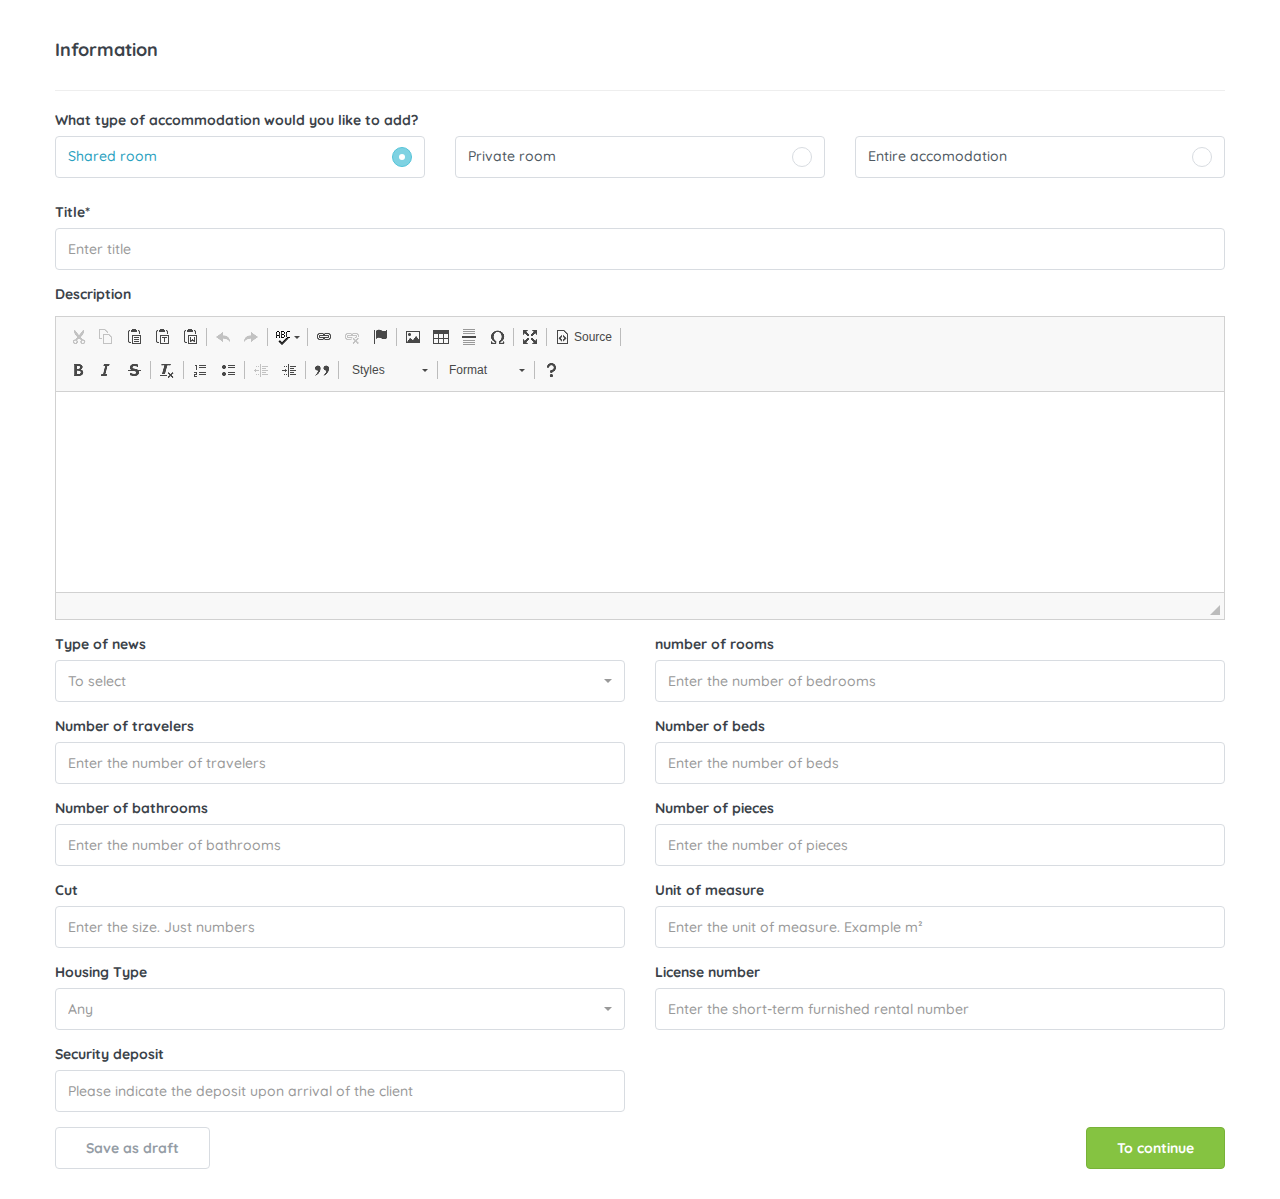
==== information.html @ 01dc6d66 "First commit" ====
<!DOCTYPE html>
<html lang="en">
  <head>
    <meta charset="UTF-8" />
    <meta http-equiv="X-UA-Compatible" content="IE=edge" />
    <meta name="viewport" content="width=device-width, initial-scale=1.0" />
    <title>List</title>

    <!-- Latest compiled and minified CSS -->
    <link rel="stylesheet" href="./assets/css/bootstrap.min.css" />
    <link rel="stylesheet" href="./assets/css/bootstrap-select.min.css" />

    <link rel="stylesheet" href="./assets/css/style.css" />
  </head>
  <body>
    <div class="container" style="padding: 3rem 0">
      <form action="">
        <div class="row first-info d-flex">
          <div class="col-sm-12">
            <h4 style="font-weight: bold;">Information</h4>
          </div>
          <div class="col-sm-12">
            <hr />
          </div>
          <div class="col-sm-12 mb-4">
            <label for=""
              >What type of accommodation would you like to add?</label
            >
            <div class="row">
              <div class="col-md-4 mb-3">
                <div class="form-control">
                  <input
                    class="d-none"
                    name="accomodationType"
                    id="sharedRoom"
                    type="radio"
                    checked
                  />
                  <label for="sharedRoom">
                    Shared room
                    <span class="control-indicator"></span>
                  </label>
                </div>
              </div>

              <div class="col-md-4 mb-3">
                <div class="form-control">
                  <input
                    class="d-none"
                    name="accomodationType"
                    id="privateRoom"
                    type="radio"
                  />
                  <label for="privateRoom">
                    Private room
                    <span class="control-indicator"></span>
                  </label>
                </div>
              </div>

              <div class="col-md-4 mb-3">
                <div class="form-control">
                  <input
                    class="d-none"
                    name="accomodationType"
                    id="entireRoom"
                    type="radio"
                  />
                  <label for="entireRoom">
                    Entire accomodation
                    <span class="control-indicator"></span>
                  </label>
                </div>
              </div>
            </div>
          </div>
          <div class="col-sm-12 mb-4">
            <label for="">Title*</label>
            <input type="text" class="form-control" placeholder="Enter title" />
          </div>
          <div class="col-sm-12 mb-4">
            <label for="">Description</label>
            <textarea name="editor1" class="w-100 d-block" style="height: 0;">
            </textarea>
          </div>
          <div class="col-sm-6 mb-4">
            <label for="">Type of news</label>
            <div class="btn-group bootstrap-select d-block w-100">
              <select
                id="homey_listing_mode"
                class="selectpicker w-100"
                data-live-search="false"
                data-live-search-style="begins"
                title=""
                tabindex="-98"
              >
                <option value="">
                  <font style="vertical-align: inherit"
                    ><font style="vertical-align: inherit"
                      >To select</font
                    ></font
                  >
                </option>
                <option value="per_day">
                  <font style="vertical-align: inherit"
                    ><font style="vertical-align: inherit">By night</font></font
                  >
                </option>
                <option value="per_week">
                  <font style="vertical-align: inherit"
                    ><font style="vertical-align: inherit">Per Week</font></font
                  >
                </option>
                <option value="per_month">
                  <font style="vertical-align: inherit"
                    ><font style="vertical-align: inherit"
                      >Per Month</font
                    ></font
                  >
                </option>
                <option value="per_hour">
                  <font style="vertical-align: inherit"
                    ><font style="vertical-align: inherit">Per hour</font></font
                  >
                </option>
              </select>
            </div>
          </div>
          <div class="col-sm-6 mb-4">
            <label for="">number of rooms</label>
            <input
              type="text"
              class="form-control"
              placeholder="Enter the number of bedrooms"
            />
          </div>
          <div class="col-sm-6 mb-4">
            <label for="">Number of travelers</label>
            <input
              type="text"
              class="form-control"
              placeholder="Enter the number of travelers"
            />
          </div>
          <div class="col-sm-6 mb-4">
            <label for="">Number of beds</label>
            <input
              type="text"
              class="form-control"
              placeholder="Enter the number of beds"
            />
          </div>
          <div class="col-sm-6 mb-4">
            <label for="">Number of bathrooms</label>
            <input
              type="text"
              class="form-control"
              placeholder="Enter the number of bathrooms"
            />
          </div>
          <div class="col-sm-6 mb-4">
            <label for="">Number of pieces</label>
            <input
              type="text"
              class="form-control"
              placeholder="Enter the number of pieces"
            />
          </div>
          <div class="col-sm-6 mb-4">
            <label for="">Cut</label>
            <input
              type="text"
              class="form-control"
              placeholder="Enter the size. Just numbers"
            />
          </div>
          <div class="col-sm-6 mb-4">
            <label for="">Unit of measure</label>
            <input
              type="text"
              class="form-control"
              placeholder="Enter the unit of measure. Example m²"
            />
          </div>
          <div class="col-sm-6 mb-4">
            <label for="">Housing Type</label>
            <div class="btn-group bootstrap-select d-block w-100">
              <select
                id="housing_type"
                class="selectpicker w-100"
                data-live-search="false"
                data-live-search-style="begins"
                title=""
                tabindex="-98"
              >
                <option value="">Any</option>
                <option value="per_day">Principle residence</option>
                <option value="per_week">Second home</option>
                <option value="per_month">Hotel & guest room</option>
              </select>
            </div>
          </div>
          <div class="col-sm-6 mb-4">
            <label for="">License number</label>
            <input
              type="text"
              class="form-control"
              placeholder="Enter the short-term furnished rental number"
            />
          </div>
          <div class="col-sm-6 mb-4">
            <label for="">Security deposit</label>
            <input
              type="text"
              class="form-control"
              placeholder="Please indicate the deposit upon arrival of the client"
            />
          </div>
          <div class="steps-nav col-sm-12">
            <button
              id="save_as_draft"
              type="button"
              class="btn btn-grey-outlined btn-xs-full-width"
            >
              Save as draft
            </button>
            <button
              type="button"
              class="btn btn-success btn-step-next btn-xs-full-width action"
              onclick="showSecond()"
            >
              To continue
            </button>
          </div>
        </div>
        <div class="row second-info d-none align-items-end">
          <div class="col-sm-12">
            <h4 style="font-weight: bold;">Rate</h4>
          </div>
          <div class="col-sm-12">
            <hr />
          </div>
          <div class="col-sm-12 mb-4">
            <div class="row">
              <div class="col-sm-6">
                <label for="">By night*</label>
                <input
                  type="text"
                  class="form-control"
                  placeholder="Enter the price per night"
                />
              </div>
            </div>
          </div>
          <div class="col-sm-6 mb-4">
            <label for="">Weekends</label>
            <input
              type="text"
              class="form-control"
              placeholder="Enter the price per night"
            />
          </div>
          <div class="col-sm-6 mb-4">
            <label for="">Select the billing day during the weekend</label>
            <div class="btn-group bootstrap-select d-block w-100">
              <select
                id="homey_listing_mode"
                class="selectpicker w-100"
                data-live-search="false"
                data-live-search-style="begins"
                title=""
                tabindex="-98"
              >
                <option value="">
                  <font style="vertical-align: inherit"
                    ><font style="vertical-align: inherit"
                      >To select</font
                    ></font
                  >
                </option>
                <option value="per_day">Saturday and Sunday</option>
                <option value="per_week">Friday and Saturday</option>
                <option value="per_month">
                  <font style="vertical-align: inherit"
                    ><font style="vertical-align: inherit"
                      >Per Month</font
                    ></font
                  >
                </option>
                <option value="per_hour">
                  <font style="vertical-align: inherit"
                    ><font style="vertical-align: inherit">Per hour</font></font
                  >
                </option>
              </select>
            </div>
          </div>
          <div class="col-sm-12">
            <hr />
          </div>
          <div class="col-sm-12 mb-4">
            <h4 style="font-weight: 600">Long term pricing</h4>
          </div>
          <div class="col-sm-6 mb-4">
            <label for="">Weekly stay</label>
            <input
              type="text"
              class="form-control"
              placeholder="Enter the unit price of a single day"
            />
          </div>
          <div class="col-sm-6 mb-4">
            <label for="">Monthly stay</label>
            <input
              type="text"
              class="form-control"
              placeholder="Enter the unit price of a single day"
            />
          </div>
          <div class="col-sm-12">
            <hr />
          </div>
          <div class="col-sm-12 mb-4">
            <h4 style="font-weight: 600">
              Configuring the price of additional services
            </h4>

            <div class="custom-extra-prices">
              <div class="extra-price-container">
                <div class="row myExtraPrices">
                  <div class="col-md-4 mb-3">
                    <label for="">Last name</label>
                    <input
                      type="text"
                      class="form-control"
                      placeholder="Enter the name of the service"
                    />
                  </div>
                  <div class="col-md-4 mb-3">
                    <label for="">Price</label>
                    <input
                      type="text"
                      class="form-control"
                      placeholder="Enter the name of the service"
                    />
                  </div>
                  <div class="col-md-4 mb-3">
                    <label for="">Type</label>
                    <div class="btn-group bootstrap-select d-block w-100">
                      <select
                        id="homey_listing_mode"
                        class="selectpicker w-100"
                        data-live-search="false"
                        data-live-search-style="begins"
                        title=""
                        tabindex="-98"
                      >
                        <option value="">One-off costs</option>
                        <option value="per_month">By night</option>
                        <option value="per_hour">By guest</option>
                        <option value="per_hour">Per night and guest</option>
                      </select>
                    </div>
                  </div>
                </div>
                <div class="row deleteRowContainer">
                  <div class="col-sm-12 mb-4">
                    <button
                      class="btn btn-slim btn-primary"
                      type="button"
                      onclick="deleteRow()"
                    >
                      To Delete
                    </button>
                  </div>
                </div>
              </div>
            </div>
            <div class="row">
              <div class="col-sm-12 text-right mb-4">
                <button
                  class="btn btn-slim btn-primary"
                  type="button"
                  onclick="addRow()"
                >
                  + Add More
                </button>
              </div>
            </div>
          </div>

          <div class="col-sm-12">
            <hr />
          </div>
          <div class="col-sm-12 mb-4">
            <h4 style="font-weight: 600">Additional Costs</h4>
          </div>
          <div class="col-sm-6 mb-4">
            <label for="">Allow additional travelers</label>
            <div class="row">
              <div class="col-sm-6">
                <div class="form-control">
                  <input
                    class="d-none"
                    name="additionalTravelers"
                    id="additionYes"
                    type="radio"
                    checked
                  />
                  <label for="additionYes">
                    Yes
                    <span class="control-indicator"></span>
                  </label>
                </div>
              </div>

              <div class="col-sm-6">
                <div class="form-control">
                  <input
                    class="d-none"
                    name="additionalTravelers"
                    id="additionNo"
                    type="radio"
                  />
                  <label for="additionNo">
                    No
                    <span class="control-indicator"></span>
                  </label>
                </div>
              </div>
            </div>
          </div>
          <div class="col-sm-3 mb-4">
            <label for="">Additional travelers</label>
            <input
              type="text"
              class="form-control"
              placeholder="Enter the price of an additional traveler"
            />
          </div>
          <div class="col-sm-3 mb-4">
            <label for="">No of guests</label>
            <input
              type="text"
              class="form-control"
              placeholder="Number of additional guests"
            />
          </div>
          <div class="col-sm-6 mb-4">
            <label for="">Cleaning fee</label>
            <input
              type="text"
              class="form-control"
              placeholder="Enter the price of cleaning fee"
            />
          </div>
          <div class="col-sm-3 mb-4">
            <label for="">&nbsp;</label>
            <div class="form-control">
              <input
                class="d-none"
                name="cleaningFee"
                id="perDay"
                type="radio"
                checked
              />
              <label for="perDay">
                Per day
                <span class="control-indicator"></span>
              </label>
            </div>
          </div>
          <div class="col-sm-3 mb-4">
            <label for="">&nbsp;</label>
            <div class="form-control">
              <input
                class="d-none"
                name="cleaningFee"
                id="perStay"
                type="radio"
              />
              <label for="perStay">
                Per stay
                <span class="control-indicator"></span>
              </label>
            </div>
          </div>

          <div class="col-sm-6 mb-4">
            <label for="">Tourist Tax</label>
            <input
              type="text"
              class="form-control"
              placeholder="Enter the price of city fee"
            />
          </div>
          <div class="col-sm-3 mb-4">
            <label for="">&nbsp;</label>
            <div class="form-control">
              <input
                class="d-none"
                name="cityFee"
                id="cityFeePerDay"
                type="radio"
              />
              <label for="cityFeePerDay">
                Per day
                <span class="control-indicator"></span>
              </label>
            </div>
          </div>
          <div class="col-sm-3 mb-4">
            <label for="">&nbsp;</label>
            <div class="form-control">
              <input
                class="d-none"
                name="cityFee"
                id="cityFeePerStay"
                type="radio"
                checked
              />
              <label for="cityFeePerStay">
                Per stay
                <span class="control-indicator"></span>
              </label>
            </div>
          </div>
          <div class="col-sm-6 mb-4">
            <label for="">Security deposit</label>
            <input
              type="text"
              class="form-control"
              placeholder="Enter the price of security deposit"
            />
          </div>
          <div class="col-sm-6 mb-4">
            <label for="">Percentage of tax</label>
            <input
              type="number"
              class="form-control"
              placeholder="Enter the tax percentage (number only)"
            />
          </div>
          <div class="steps-nav col-sm-12">
            <div>
              <button
                id="save_as_draft"
                type="button"
                class="btn btn-grey-outlined btn-xs-full-width"
                onclick="showFirst()"
              >
                Return
              </button>
              <button
                id="save_as_draft"
                type="button"
                class="btn btn-grey-outlined btn-xs-full-width"
              >
                Save as draft
              </button>
            </div>
            <button
              type="button"
              class="btn btn-success btn-step-next btn-xs-full-width action"
            >
              To continue
            </button>
          </div>
        </div>
      </form>
    </div>

    <!-- template for extraprices -->
    <div class="row myExtraPricesTemplate" style="display: none">
      <div class="col-md-4 mb-3">
        <label for="">Last name</label>
        <input
          type="text"
          class="form-control"
          placeholder="Enter the name of the service"
        />
      </div>
      <div class="col-md-4 mb-3">
        <label for="">Price</label>
        <input
          type="text"
          class="form-control"
          placeholder="Enter the name of the service"
        />
      </div>
      <div class="col-md-4 mb-3">
        <label for="">Type</label>
        <div class="btn-group bootstrap-select d-block w-100">
          <select
            id="homey_listing_mode"
            class="selectpicker w-100"
            data-live-search="false"
            data-live-search-style="begins"
            title=""
            tabindex="-98"
          >
            <option value="">One-off costs</option>
            <option value="per_month">By night</option>
            <option value="per_hour">By guest</option>
            <option value="per_hour">Per night and guest</option>
          </select>
        </div>
      </div>
    </div>

    <!-- jQuery (necessary for Bootstrap's JavaScript plugins) -->
    <script src="https://ajax.googleapis.com/ajax/libs/jquery/1.12.4/jquery.min.js"></script>

    <script src="./assets/js/bootstrap.min.js"></script>
    <script src="./assets/js/bootstrap-select.min.js"></script>

    <script src="./assets/ckeditor/ckeditor.js"></script>

    <script>
      CKEDITOR.replace('editor1')
    </script>

    <script>
      function deleteRow() {
        $(".myExtraPrices").first(".row").remove();
      }

      function addRow() {
        if ($(".myExtraPrices").length > 0) {
          $(".myExtraPrices:last").clone().insertBefore(".deleteRowContainer");
        } else {
          $(".myExtraPricesTemplate")
            .clone()
            .insertBefore(".deleteRowContainer")
            .removeClass("myExtraPricesTemplate")
            .addClass("myExtraPrices")
            .css("display", "block");
        }
      }

      function showFirst() {
        $(".second-info").removeClass("d-flex").addClass("d-none");
        $(".first-info").removeClass("d-none").addClass("d-flex");
        window.scrollTo(0, 0, 'slow');
      }

      function showSecond() {
        $(".first-info").removeClass("d-flex").addClass("d-none");
        $(".second-info").removeClass("d-none").addClass("d-flex");
        window.scrollTo(0, 0, 'slow');
      }
    </script>

    <script>
      $("#housing_type").selectpicker({
        liveSearch: true,
      });
    </script>
  </body>
</html>
---- assets/css/style.css ----
/* Google font */
@import url("https://fonts.googleapis.com/css2?family=Quicksand:wght@400;500;600;700&display=swap");

body * {
  font-family: "Quicksand", sans-serif;
}

.w-100 {
  width: 100% !important;
}

.bootstrap-select.btn-group .dropdown-menu a:hover,
.daterangepicker td.active:hover,
.daterangepicker td.available:hover,
.daterangepicker th.available:hover,
.custom-actions .btn-action:hover,
.calendar-table .prev:hover,
.calendar-table .next:hover,
.btn-secondary-outlined:hover,
.btn-secondary-outlined:active,
.btn-preview-listing:hover,
.btn-preview-listing:active,
.btn-preview-listing:focus,
.btn-action:hover,
.btn-action:active,
.btn-action:focus {
  background-color: #7ed2e2;
}

.bootstrap-select .btn:focus,
.bootstrap-select .btn:active {
  border-color: #7ed2e2 !important;
}

body,
.fc button,
.pagination > li > a,
.pagination > li > span,
.item-title-head .title a,
.sidebar .widget .review-block .title a,
.sidebar .widget .comment-block .title a,
.adults-calculator .quantity-calculator input[disbaled],
.children-calculator .quantity-calculator input[disbaled],
.nav-tabs > li > a,
.nav-tabs > li > a:hover,
.nav-tabs > li > a:focus,
.nav-tabs > li.active > a,
.nav-tabs > li.active > a:hover,
.nav-tabs > li.active > a:focus,
.modal-login-form .forgot-password-text a,
.modal-login-form .checkbox a,
.bootstrap-select.btn-group .dropdown-menu a,
.header-nav .social-icons a,
.header-nav .crncy-lang-block > li span,
.header-comp-logo h1,
.item-list-view .item-user-image,
.item-title-head .title a,
.control,
.blog-wrap h2 a,
.banner-caption-side-search .banner-title,
.banner-caption-side-search .banner-subtitle,
.widget_categories select,
.widget_archive select,
.woocommerce ul.products li.product .price,
.woocommerce div.product p.price,
.woocommerce div.product span.price,
.woocommerce #reviews #comments ol.commentlist li .meta,
.woocommerce-MyAccount-navigation ul li a {
  color: #3b4249;
}

.mb-3 {
  margin-bottom: 1rem !important;
}

.mb-4 {
  margin-bottom: 1.5rem !important;
}

.form-control,
.wpcf7-form-control,
.wp-block-search input,
.post-password-form input[type="password"],
.searchform input {
  height: 42px;
  -webkit-box-shadow: none;
  box-shadow: none;
  padding: 0 12px;
  -webkit-appearance: none;
  -moz-appearance: none;
  appearance: none;
}

.form-control,
.wpcf7-form-control,
.wp-block-search input,
.post-password-form input[type="password"],
.searchform input,
.bootstrap-select .btn,
.bootstrap-select .wpcf7-submit,
.bootstrap-select .gform_wrapper .button,
.gform_wrapper .bootstrap-select .button,
.bootstrap-select .gform_button {
  border-color: #d8dce1;
  color: #4f5962;
}

.form-control,
.wpcf7-form-control,
.wp-block-search input,
.post-password-form input[type="password"],
.searchform input,
.bootstrap-select .btn,
.bootstrap-select .wpcf7-submit,
.bootstrap-select .gform_wrapper .button,
.gform_wrapper .bootstrap-select .button,
.bootstrap-select .gform_button,
.guest-select-wrap .btn,
.guest-select-wrap .wpcf7-submit,
.guest-select-wrap .gform_wrapper .button,
.gform_wrapper .guest-select-wrap .button,
.guest-select-wrap .gform_button,
.search-filter-btn,
.control {
  font-weight: 500;
  font-size: 14px;
}

.form-control:focus {
  box-shadow: none !important;
}

.d-block {
  display: block !important;
}

.d-none {
  display: none !important;
}

.btn-grey-outlined {
  color: #949ca5;
  background-color: transparent;
  border-color: #d8dce1;
}

.steps-nav {
  display: flex;
  align-items: center;
  justify-content: space-between;
}

button,
button:active,
button:focus {
  outline: none !important;
}

.btn,
.wpcf7-submit,
.gform_wrapper .button,
.gform_button,
.wp-block-button__link,
.wp-block-file .wp-block-file__button {
  font-weight: 700;
  line-height: 40px;
  padding: 0 30px;
  text-align: center;
  border-radius: 4px;
  font-size: 14px;
}

.align-items-end {
  align-items: flex-end !important;
}

input[type="radio"] + label {
  position: relative;
  top: 50%;
  transform: translateY(-50%);
  font-weight: 500;
  font-size: 14px;
  position: relative;
  width: 100%;
  cursor: pointer;
}

input[type="radio"] + label .control-indicator {
  position: absolute;
  right: 0;
  min-width: 20px;
  content: "";
  width: 20px !important;
  height: 20px !important;
  border: 1px solid #d8dce1;
  border-radius: 50%;
}

input[type="radio"] + label .control-indicator::after {
  position: absolute;
  left: 50%;
  top: 50%;
  transform: translate(-50%, -50%);
  min-width: 6px;
  content: "";
  width: 6px !important;
  height: 6px !important;
  border: 1px solid transparent;
  border-radius: 50%;
  background-color: white;
}

input[type="radio"]:checked + label {
  color: #2aa1c0;
}

input[type="radio"]:checked + label .control-indicator {
  background-color: #7ed2e2;
  border-color: #54c4d9;
}

.custom-extra-prices {
  padding: 30px;
  border-radius: 6px;
  border: 1px solid #d8dce1;
  padding: 30px 30px 10px;
  margin-bottom: 20px;
  background-color: #f7f8f9;
}

.bootstrap-select.btn-group .dropdown-menu a {
  padding: 14px 20px;
  font-size: 14px;
  outline: none;
}

.bootstrap-select .btn {
  padding: 0 12px;
}

.bootstrap-select .dropdown-toggle:focus,
.bootstrap-select > select.mobile-device:focus + .dropdown-toggle {
  outline: none !important;
}

.bootstrap-select .dropdown-toggle:focus,
.bootstrap-select .dropdown-toggle:active {
  box-shadow: none;
  background-color: white;
}

.btn-default.active.focus,
.btn-default.active:focus,
.btn-default.active:hover,
.btn-default:active.focus,
.btn-default:active:focus,
.btn-default:active:hover,
.open > .btn-default.dropdown-toggle.focus,
.open > .btn-default.dropdown-toggle:focus,
.open > .btn-default.dropdown-toggle:hover {
  background-color: white !important;
  box-shadow: none;
  border-color: #66afe9;
}

.btn-default.active,
.btn-default:active,
.open > .btn-default.dropdown-toggle {
  background-color: white;
  box-shadow: none;
}

.btn-primary,
.post-password-form input[type="submit"],
.wpcf7-submit,
.gform_wrapper .button,
.gform_button {
  color: #ffffff;
  background-color: #7fe28a;
  border-color: #7fe28a;
}

.btn-primary:hover,
.post-password-form input[type="submit"]:hover,
.wpcf7-submit:hover,
.gform_wrapper .button,
.gform_button:hover {
  color: #ffffff;
  background-color: #4f8e5a;
  border-color: #4f8e5a;
}

.btn-primary:focus,
.btn-primary:active:focus,
.post-password-form input[type="submit"]:focus,
.post-password-form input[type="submit"]:active:focus,
.wpcf7-submit:focus,
.wpcf7-submit:active:focus,
.gform_wrapper .button,
.gform_button:focus,
.gform_wrapper .button,
.gform_button:active:focus {
  color: #ffffff;
  background-color: #7fe28a;
  border-color: #7fe28a;
}

.btn-slim {
  line-height: 25px;
  padding: 0 10px;
  font-size: 12px;
  text-transform: capitalize;
}

.dropdown-menu > .active > a,
.dropdown-menu > .active > a:focus,
.dropdown-menu > .active > a:hover {
  background-color: #7fe28a;
}
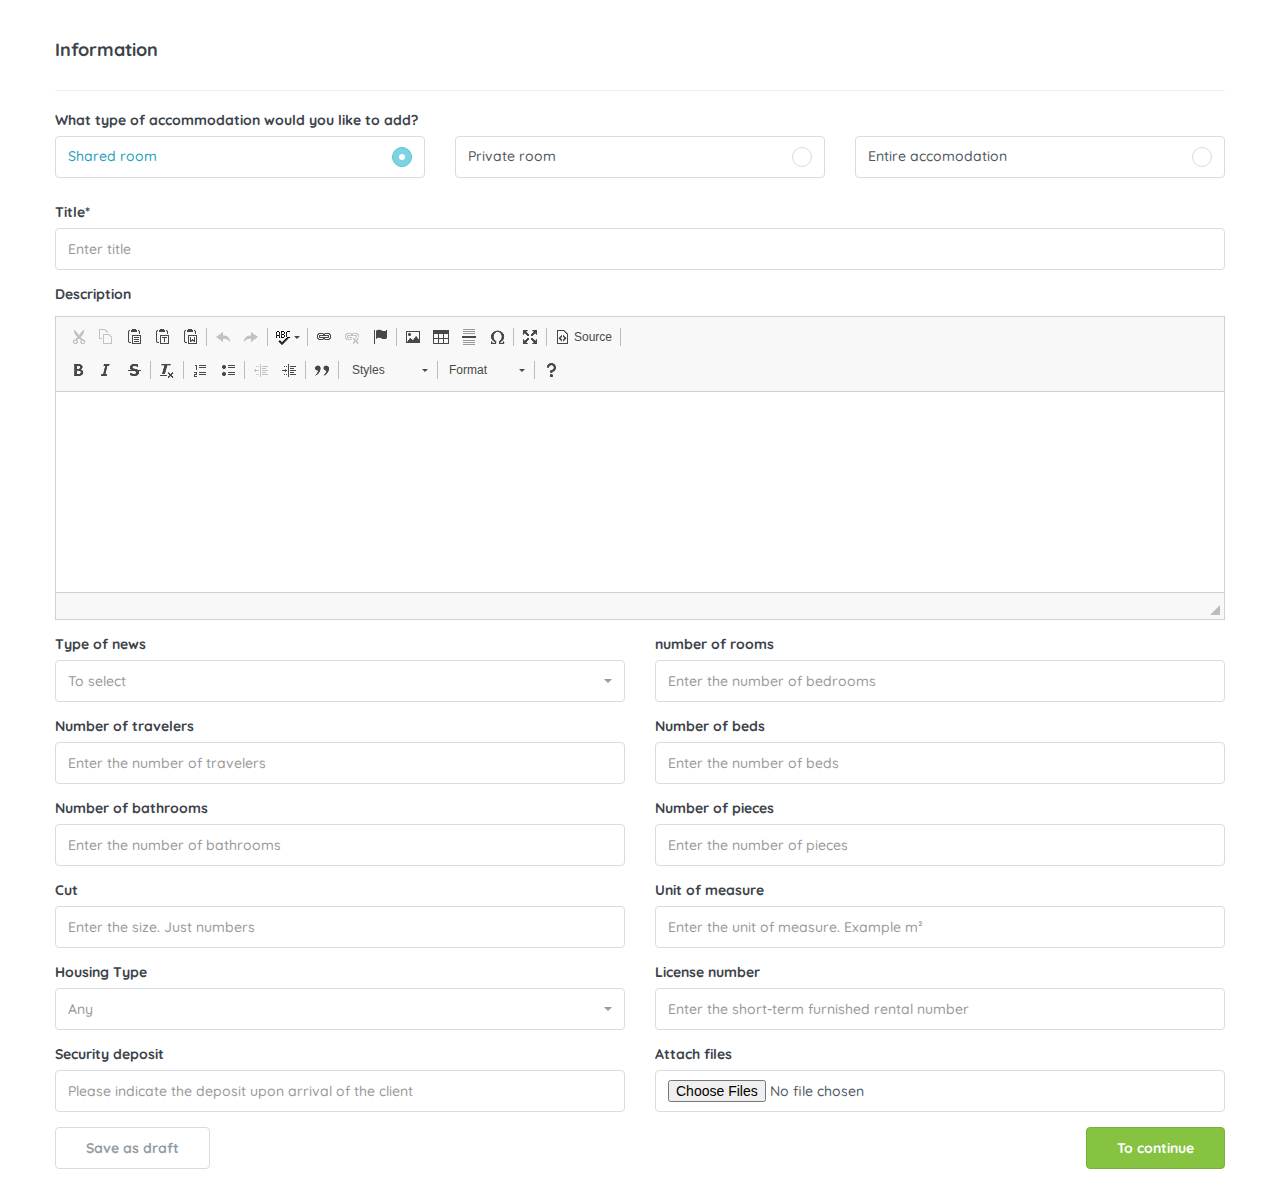
==== commit fe566d28: "Image file upload" ====
--- a/information.html
+++ b/information.html
@@ -17,7 +17,7 @@
       <form action="">
         <div class="row first-info d-flex">
           <div class="col-sm-12">
-            <h4 style="font-weight: bold;">Information</h4>
+            <h4 style="font-weight: bold">Information</h4>
           </div>
           <div class="col-sm-12">
             <hr />
@@ -80,7 +80,7 @@
           </div>
           <div class="col-sm-12 mb-4">
             <label for="">Description</label>
-            <textarea name="editor1" class="w-100 d-block" style="height: 0;">
+            <textarea name="editor1" class="w-100 d-block" style="height: 0">
             </textarea>
           </div>
           <div class="col-sm-6 mb-4">
@@ -216,6 +216,16 @@
               placeholder="Please indicate the deposit upon arrival of the client"
             />
           </div>
+          <div class="col-sm-6 mb-4">
+            <label for="">Attach files</label>
+            <input
+              type="file"
+              name=""
+              id="files"
+              multiple
+              class="form-control"
+            />
+          </div>
           <div class="steps-nav col-sm-12">
             <button
               id="save_as_draft"
@@ -235,7 +245,7 @@
         </div>
         <div class="row second-info d-none align-items-end">
           <div class="col-sm-12">
-            <h4 style="font-weight: bold;">Rate</h4>
+            <h4 style="font-weight: bold">Rate</h4>
           </div>
           <div class="col-sm-12">
             <hr />
@@ -617,7 +627,7 @@
     <script src="./assets/ckeditor/ckeditor.js"></script>
 
     <script>
-      CKEDITOR.replace('editor1')
+      CKEDITOR.replace("editor1");
     </script>
 
     <script>
@@ -641,13 +651,13 @@
       function showFirst() {
         $(".second-info").removeClass("d-flex").addClass("d-none");
         $(".first-info").removeClass("d-none").addClass("d-flex");
-        window.scrollTo(0, 0, 'slow');
+        window.scrollTo(0, 0, "slow");
       }
 
       function showSecond() {
         $(".first-info").removeClass("d-flex").addClass("d-none");
         $(".second-info").removeClass("d-none").addClass("d-flex");
-        window.scrollTo(0, 0, 'slow');
+        window.scrollTo(0, 0, "slow");
       }
     </script>
 
@@ -656,5 +666,17 @@
         liveSearch: true,
       });
     </script>
+
+    <script>
+      $(function () {
+        $("input[type = 'file']").change(function () {
+          var $fileUpload = $("input[type='file']");
+          if (parseInt($fileUpload.get(0).files.length) > 14) {
+            alert("You are only allowed to upload a maximum of 15 files");
+            $fileUpload.val('')
+          }
+        });
+      });
+    </script>
   </body>
 </html>
--- a/assets/css/style.css
+++ b/assets/css/style.css
@@ -317,3 +317,7 @@
 .dropdown-menu > .active > a:hover {
   background-color: #7fe28a;
 }
+
+input[type=file].form-control{
+  padding-top: 9px;
+}